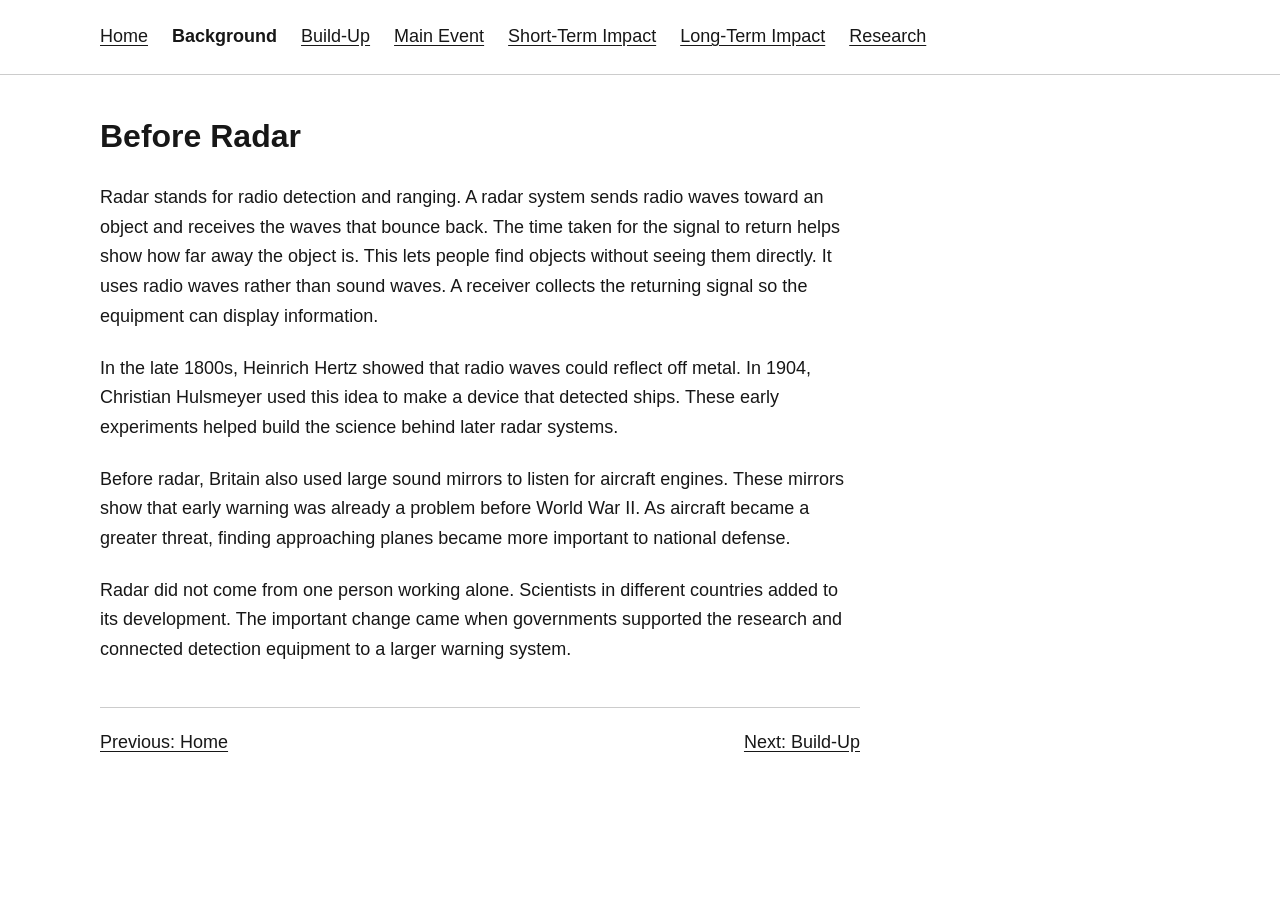
==== background.html @ 049c6b31 "Publish simple radar history class website" ====
<!doctype html>
<html lang="en">
<head>
  <meta charset="utf-8">
  <meta name="viewport" content="width=device-width, initial-scale=1">
  <meta name="description" content="A simple history project about radar, World War II, and its lasting impact.">
  <title>Background | Radar</title>
  <link rel="stylesheet" href="style.css">
</head>
<body>
  <a class="skip-link" href="#main">Skip to content</a>
  <header><div class="wrap"><nav aria-label="Main navigation"><ul><li><a href="index.html">Home</a></li><li><a href="background.html" aria-current="page">Background</a></li><li><a href="build-up.html">Build-Up</a></li><li><a href="main-event.html">Main Event</a></li><li><a href="short-term-impact.html">Short-Term Impact</a></li><li><a href="long-term-impact.html">Long-Term Impact</a></li><li><a href="research.html">Research</a></li></ul></nav></div></header>
  <div class="wrap">
    <main id="main">
      <h1>Before Radar</h1>
      <p>Radar stands for radio detection and ranging. A radar system sends radio waves toward an object and receives the waves that bounce back. The time taken for the signal to return helps show how far away the object is. This lets people find objects without seeing them directly. It uses radio waves rather than sound waves. A receiver collects the returning signal so the equipment can display information.</p>
<p>In the late 1800s, Heinrich Hertz showed that radio waves could reflect off metal. In 1904, Christian Hulsmeyer used this idea to make a device that detected ships. These early experiments helped build the science behind later radar systems.</p>
<p>Before radar, Britain also used large sound mirrors to listen for aircraft engines. These mirrors show that early warning was already a problem before World War II. As aircraft became a greater threat, finding approaching planes became more important to national defense.</p>
<p>Radar did not come from one person working alone. Scientists in different countries added to its development. The important change came when governments supported the research and connected detection equipment to a larger warning system.</p>

      <nav class="page-links" aria-label="Page navigation"><a href="index.html" rel="prev">Previous: Home</a><a class="next" href="build-up.html" rel="next">Next: Build-Up</a></nav>
    </main>
  </div>
</body>
</html>
---- style.css ----
* { box-sizing: border-box; }
body { margin: 0; background: white; color: #171717; font-family: Arial, Helvetica, sans-serif; font-size: 18px; line-height: 1.65; }
.wrap { width: min(100% - 40px, 1080px); margin-inline: auto; }
header { border-bottom: 1px solid #ccc; padding: 22px 0; }
nav ul { display: flex; flex-wrap: wrap; gap: 10px 24px; list-style: none; margin: 0; padding: 0; }
a { color: inherit; text-underline-offset: 3px; overflow-wrap: anywhere; }
a[aria-current="page"] { font-weight: bold; text-decoration: none; }
a:focus-visible { outline: 2px solid black; outline-offset: 4px; }
main { max-width: 760px; padding-block: 42px; }
h1 { font-size: 2rem; line-height: 1.2; margin: 0 0 28px; }
h2 { font-size: 1.25rem; line-height: 1.35; margin: 36px 0 14px; }
p { margin: 0 0 22px; }
.byline { margin-bottom: 34px; }
.thesis { font-size: 1.2rem; }
.counts, .quotation figcaption { font-size: .9rem; }
.counts { margin-top: 36px; }
.quotation { margin: 30px 0; padding-left: 18px; border-left: 2px solid #aaa; }
.quotation blockquote { margin: 0 0 10px; }
.quotation blockquote p { margin: 0; }
.page-links { display: flex; justify-content: space-between; gap: 28px; margin-top: 42px; padding-top: 20px; border-top: 1px solid #ccc; }
.page-links .next { margin-left: auto; }
.bibliography { padding-left: 24px; }
.bibliography li { padding-left: 6px; margin-bottom: 30px; }
.bibliography p { margin-bottom: 10px; }
.skip-link { position: absolute; left: 20px; top: -100px; background: white; padding: 8px; }
.skip-link:focus { top: 10px; }
@media (max-width: 600px) {
  .wrap { width: calc(100% - 32px); }
  header { padding-block: 16px; }
  nav ul { gap: 8px 18px; }
  nav { font-size: 16px; }
  main { padding-block: 28px; }
  h1 { font-size: 1.7rem; }
}
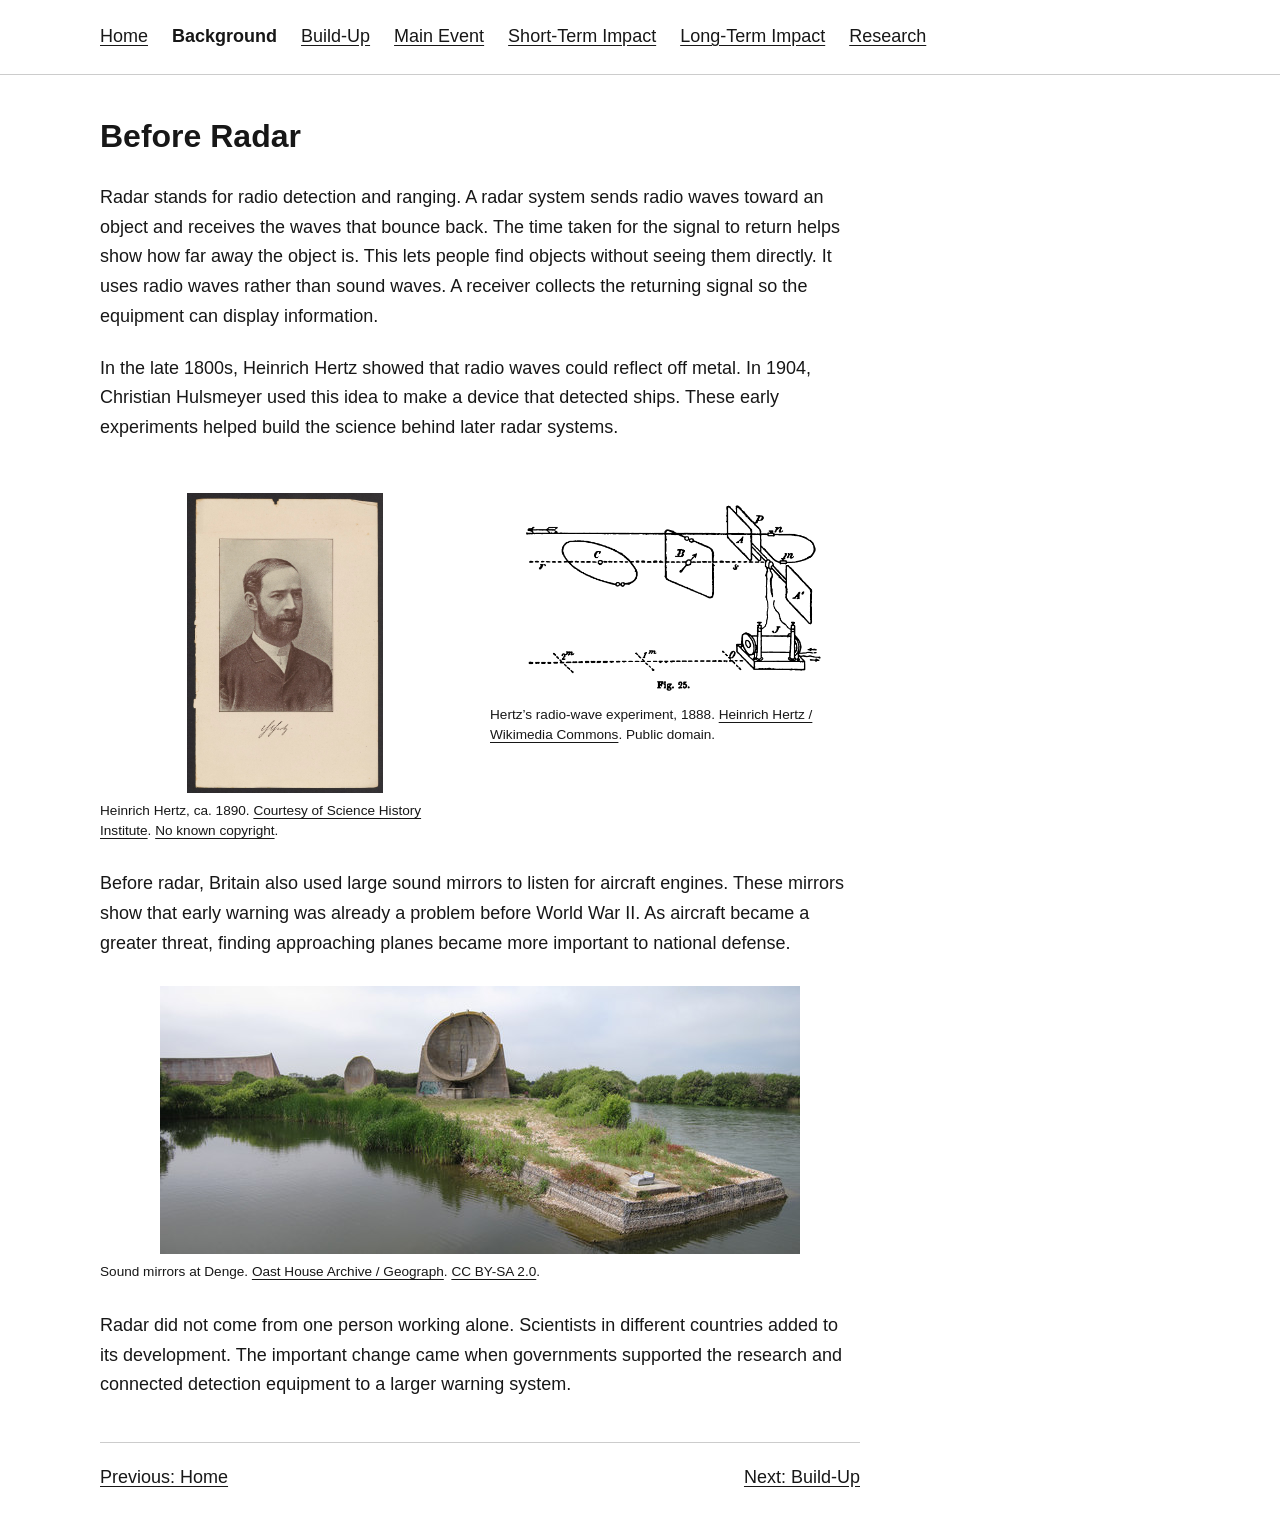
==== commit 31740593: "Add fifteen credited radar history images" ====
--- a/background.html
+++ b/background.html
@@ -15,7 +15,21 @@
       <h1>Before Radar</h1>
       <p>Radar stands for radio detection and ranging. A radar system sends radio waves toward an object and receives the waves that bounce back. The time taken for the signal to return helps show how far away the object is. This lets people find objects without seeing them directly. It uses radio waves rather than sound waves. A receiver collects the returning signal so the equipment can display information.</p>
 <p>In the late 1800s, Heinrich Hertz showed that radio waves could reflect off metal. In 1904, Christian Hulsmeyer used this idea to make a device that detected ships. These early experiments helped build the science behind later radar systems.</p>
+<div class="image-pair">
+<figure class="photo">
+  <a href="assets/images/heinrich-hertz-ca1890.jpg"><img src="assets/images/heinrich-hertz-ca1890.jpg" alt="Printed portrait of Heinrich Hertz, circa 1890" width="1200" height="1846" loading="lazy"></a>
+  <figcaption>Heinrich Hertz, ca. 1890. <a href="https://digital.sciencehistory.org/works/wnx83u4">Courtesy of Science History Institute</a>. <a href="https://rightsstatements.org/vocab/NKC/1.0/">No known copyright</a>.</figcaption>
+</figure>
+<figure class="photo">
+  <a href="assets/images/hertz-apparatus-1888.png"><img src="assets/images/hertz-apparatus-1888.png" alt="Hertz’s radio-wave experiment, 1888" width="691" height="381" loading="lazy"></a>
+  <figcaption>Hertz’s radio-wave experiment, 1888. <a href="https://commons.wikimedia.org/wiki/File:Hertz_expt_apparatus.png">Heinrich Hertz / Wikimedia Commons</a>. Public domain.</figcaption>
+</figure>
+</div>
 <p>Before radar, Britain also used large sound mirrors to listen for aircraft engines. These mirrors show that early warning was already a problem before World War II. As aircraft became a greater threat, finding approaching planes became more important to national defense.</p>
+<figure class="photo">
+  <a href="assets/images/denge-mirrors-2011.jpg"><img src="assets/images/denge-mirrors-2011.jpg" alt="Sound mirrors at Denge" width="640" height="268" loading="lazy"></a>
+  <figcaption>Sound mirrors at Denge. <a href="https://commons.wikimedia.org/wiki/File:Denge_Sound_Mirrors_-_geograph.org.uk_-_2419312.jpg">Oast House Archive / Geograph</a>. <a href="https://creativecommons.org/licenses/by-sa/2.0">CC BY-SA 2.0</a>.</figcaption>
+</figure>
 <p>Radar did not come from one person working alone. Scientists in different countries added to its development. The important change came when governments supported the research and connected detection equipment to a larger warning system.</p>
 
       <nav class="page-links" aria-label="Page navigation"><a href="index.html" rel="prev">Previous: Home</a><a class="next" href="build-up.html" rel="next">Next: Build-Up</a></nav>
--- a/style.css
+++ b/style.css
@@ -32,3 +32,12 @@
   main { padding-block: 28px; }
   h1 { font-size: 1.7rem; }
 }
+
+.photo { margin: 28px 0; }
+.photo img { display: block; width: auto; max-width: 100%; height: auto; max-height: 420px; margin-inline: auto; }
+.photo figcaption { margin-top: 8px; font-size: .85rem; line-height: 1.5; }
+.image-pair { display: grid; grid-template-columns: repeat(2, minmax(0, 1fr)); gap: 20px; align-items: start; }
+.image-pair .photo img { max-height: 300px; }
+@media (max-width: 600px) {
+  .image-pair { grid-template-columns: 1fr; gap: 0; }
+}
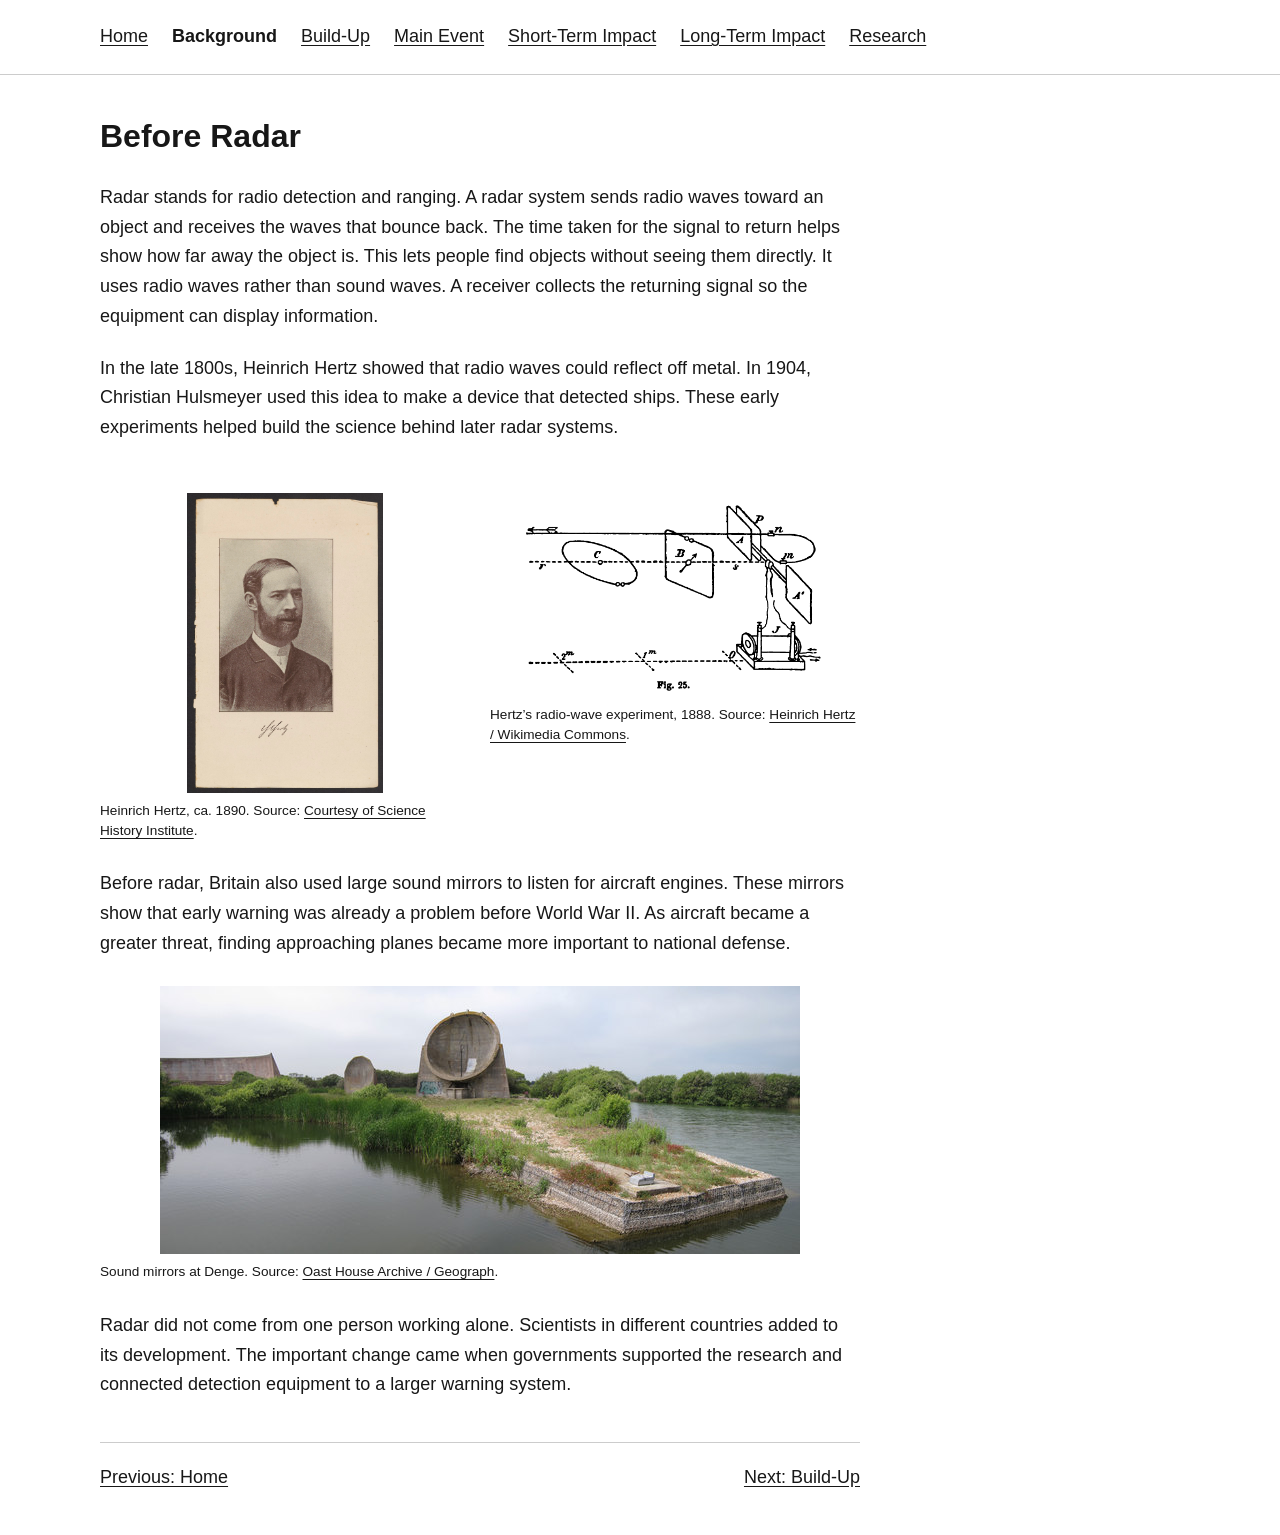
==== commit d37bd772: "Simplify image captions to descriptions and sources" ====
--- a/background.html
+++ b/background.html
@@ -18,17 +18,17 @@
 <div class="image-pair">
 <figure class="photo">
   <a href="assets/images/heinrich-hertz-ca1890.jpg"><img src="assets/images/heinrich-hertz-ca1890.jpg" alt="Printed portrait of Heinrich Hertz, circa 1890" width="1200" height="1846" loading="lazy"></a>
-  <figcaption>Heinrich Hertz, ca. 1890. <a href="https://digital.sciencehistory.org/works/wnx83u4">Courtesy of Science History Institute</a>. <a href="https://rightsstatements.org/vocab/NKC/1.0/">No known copyright</a>.</figcaption>
+  <figcaption>Heinrich Hertz, ca. 1890. Source: <a title="Source and image information" href="https://digital.sciencehistory.org/works/wnx83u4">Courtesy of Science History Institute</a>.</figcaption>
 </figure>
 <figure class="photo">
   <a href="assets/images/hertz-apparatus-1888.png"><img src="assets/images/hertz-apparatus-1888.png" alt="Hertz’s radio-wave experiment, 1888" width="691" height="381" loading="lazy"></a>
-  <figcaption>Hertz’s radio-wave experiment, 1888. <a href="https://commons.wikimedia.org/wiki/File:Hertz_expt_apparatus.png">Heinrich Hertz / Wikimedia Commons</a>. Public domain.</figcaption>
+  <figcaption>Hertz’s radio-wave experiment, 1888. Source: <a title="Source and image information" href="https://commons.wikimedia.org/wiki/File:Hertz_expt_apparatus.png">Heinrich Hertz / Wikimedia Commons</a>.</figcaption>
 </figure>
 </div>
 <p>Before radar, Britain also used large sound mirrors to listen for aircraft engines. These mirrors show that early warning was already a problem before World War II. As aircraft became a greater threat, finding approaching planes became more important to national defense.</p>
 <figure class="photo">
   <a href="assets/images/denge-mirrors-2011.jpg"><img src="assets/images/denge-mirrors-2011.jpg" alt="Sound mirrors at Denge" width="640" height="268" loading="lazy"></a>
-  <figcaption>Sound mirrors at Denge. <a href="https://commons.wikimedia.org/wiki/File:Denge_Sound_Mirrors_-_geograph.org.uk_-_2419312.jpg">Oast House Archive / Geograph</a>. <a href="https://creativecommons.org/licenses/by-sa/2.0">CC BY-SA 2.0</a>.</figcaption>
+  <figcaption>Sound mirrors at Denge. Source: <a title="Source and image information" href="https://commons.wikimedia.org/wiki/File:Denge_Sound_Mirrors_-_geograph.org.uk_-_2419312.jpg">Oast House Archive / Geograph</a>.</figcaption>
 </figure>
 <p>Radar did not come from one person working alone. Scientists in different countries added to its development. The important change came when governments supported the research and connected detection equipment to a larger warning system.</p>
 
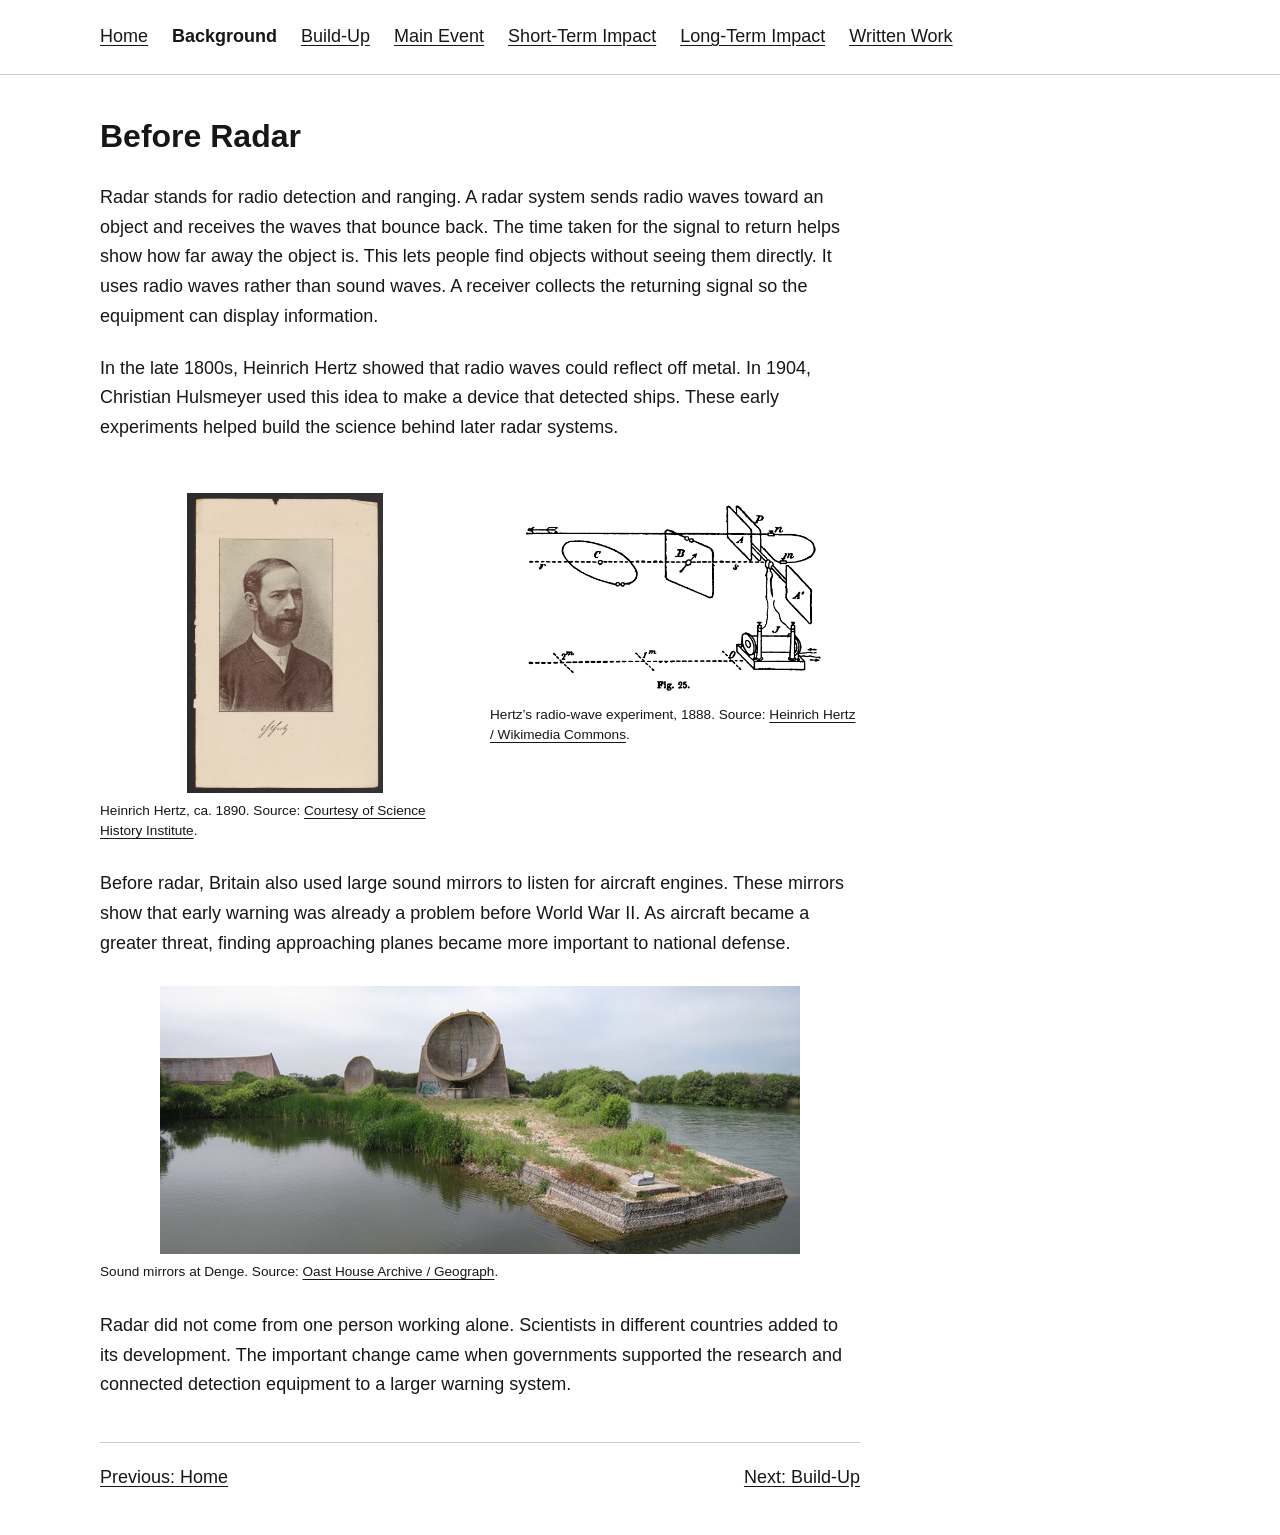
==== commit c1e55c6e: "Rename Research to Written Work and remove its picture" ====
--- a/background.html
+++ b/background.html
@@ -9,7 +9,7 @@
 </head>
 <body>
   <a class="skip-link" href="#main">Skip to content</a>
-  <header><div class="wrap"><nav aria-label="Main navigation"><ul><li><a href="index.html">Home</a></li><li><a href="background.html" aria-current="page">Background</a></li><li><a href="build-up.html">Build-Up</a></li><li><a href="main-event.html">Main Event</a></li><li><a href="short-term-impact.html">Short-Term Impact</a></li><li><a href="long-term-impact.html">Long-Term Impact</a></li><li><a href="research.html">Research</a></li></ul></nav></div></header>
+  <header><div class="wrap"><nav aria-label="Main navigation"><ul><li><a href="index.html">Home</a></li><li><a href="background.html" aria-current="page">Background</a></li><li><a href="build-up.html">Build-Up</a></li><li><a href="main-event.html">Main Event</a></li><li><a href="short-term-impact.html">Short-Term Impact</a></li><li><a href="long-term-impact.html">Long-Term Impact</a></li><li><a href="research.html">Written Work</a></li></ul></nav></div></header>
   <div class="wrap">
     <main id="main">
       <h1>Before Radar</h1>
--- a/style.css
+++ b/style.css
@@ -19,9 +19,10 @@
 .quotation blockquote p { margin: 0; }
 .page-links { display: flex; justify-content: space-between; gap: 28px; margin-top: 42px; padding-top: 20px; border-top: 1px solid #ccc; }
 .page-links .next { margin-left: auto; }
-.bibliography { padding-left: 24px; }
-.bibliography li { padding-left: 6px; margin-bottom: 30px; }
+.bibliography { list-style: none; padding-left: 0; }
+.bibliography li { margin-bottom: 30px; }
 .bibliography p { margin-bottom: 10px; }
+.bibliography .citation { padding-left: 28px; text-indent: -28px; }
 .skip-link { position: absolute; left: 20px; top: -100px; background: white; padding: 8px; }
 .skip-link:focus { top: 10px; }
 @media (max-width: 600px) {
